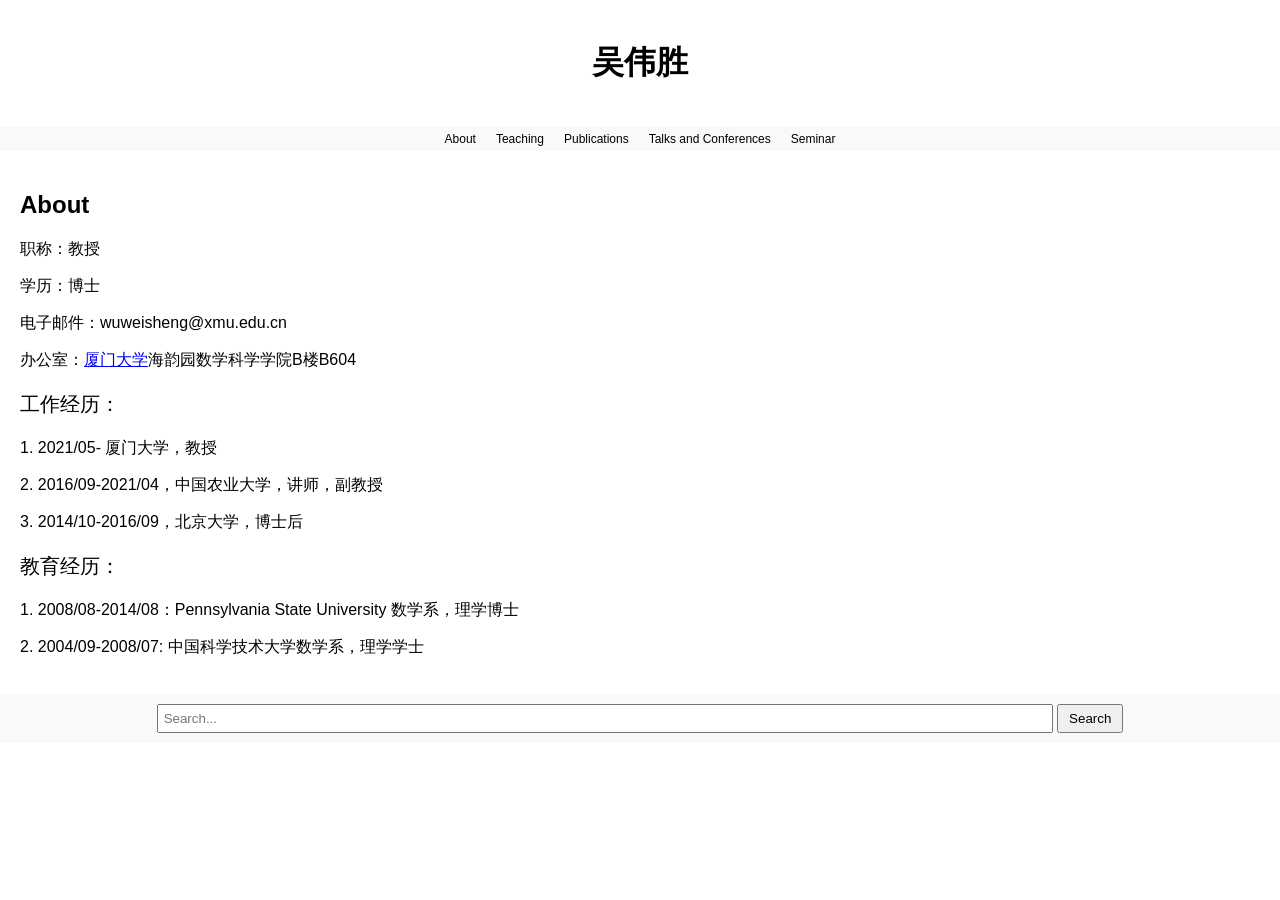
==== index.html @ 091f2430 "Add files via upload" ====
<!DOCTYPE html>
<html lang="en">
<head>
    <meta charset="UTF-8">
    <meta name="viewport" content="width=device-width, initial-scale=1.0">
    <title>吴伟胜 - 个人学术网站</title>
    <style>
        body {
            font-family: Arial, sans-serif;
            margin: 0;
            padding: 0;
            background-color: white;
            color: black;
        }
        header {
            text-align: center;
            padding: 20px;
        }
        nav {
            background-color: #f8f9fa;
            padding: 5px;
            text-align: center;
            display: flex;
            justify-content: center;
            gap: 20px; /* Adjust the gap as needed */
        }
        nav a {
            text-decoration: none;
            color: black;
            font-size: 12px; /* Smaller font size for the nav items */
        }
        nav a:hover {
            text-decoration: underline;
        }
        .content {
            padding: 20px;
            display: none; /* Hide all content sections by default */
        }
        .content.active {
            display: block; /* Show the active content section */
        }
        footer {
            background-color: #f8f9fa;
            padding: 10px;
            text-align: center;
        }
        footer input[type="text"] {
            width: 70%;
            padding: 5px;
        }
        footer input[type="submit"] {
            padding: 5px 10px;
        }
    </style>
</head>
<body>

<header>
    <h1>吴伟胜</h1>
</header>

<nav>
    <a href="#about" class="nav-link" onclick="showContent('about')">About</a>
    <a href="#teaching" class="nav-link" onclick="showContent('teaching')">Teaching</a>
    <a href="#publications" class="nav-link" onclick="showContent('publications')">Publications</a>
    <a href="#talks" class="nav-link" onclick="showContent('talks')">Talks and Conferences</a>
    <a href="#seminar" class="nav-link" onclick="showContent('seminar')">Seminar</a>
</nav>

<div id="about" class="content active">
    <h2>About</h2>
    <p>职称：教授</p> 
    <p>学历：博士</p> 
    <p>电子邮件：wuweisheng@xmu.edu.cn</p> 
    <p>办公室：<a href="https://www.xmu.edu.cn" target="_blank">厦门大学</a>海韵园数学科学学院B楼B604</p>
    <p style="font-size: 20px;">工作经历：</p>
    <p>1. 2021/05- 厦门大学，教授</p>
    <p>2. 2016/09-2021/04，中国农业大学，讲师，副教授</p>  
    <p>3. 2014/10-2016/09，北京大学，博士后</p> 
    <p style="font-size: 20px;">教育经历：</p>
    <p>1. 2008/08-2014/08：Pennsylvania State University 数学系，理学博士 
    <p>2. 2004/09-2008/07: 中国科学技术大学数学系，理学学士</p> 
</div>
<div id="teaching" class="content">
    <h2>Teaching</h2>
    <p>讲授过的本科生课程有《实变函数》、《数学分析I》、《高等数学》、《离散数学》、《测度与积分》等，研究生课程有《遍历论》、《动力系统基础》。</p>
</div>


<div id="publications" class="content">
    <h2>Publications</h2>
    <p style="font-size: 20px;">论文：</p>
    <p>32. Huyi Hu and Weisheng Wu, Unstable entropies along invariant laminations, Journal d'Analyse Mathematique, Accepted.</p>
   <p>31. Weisheng Wu, Volume asymptotics, Margulis function and rigidity beyond nonpositive curvature, Mathematische Annalen, Published Online,
DOI: <url id="" type="url" status="" title="" wc="">https://doi.org/10.1007/s00208-023-02710-x</p></url>   
   <p>30. Xueting Tian and Weisheng Wu, Unstable pressure and thermodynamic formalism in partially hyperbolic systems, Journal of Dynamics and Differential Equations, Published Online,DOI: <url id="" type="url" status="" title="" wc="">https://doi.org/10.1007/s10884-023-10282-2</p></url>  
  
   <p>29. Weisheng Wu, Fei Liu and Fang Wang, On the ergodicity of geodesic flows on surfaces without focal points, Ergodic Theory and Dynamical Systems, Published Online,DOI: https://doi.org/10.1017/etds.2022.114 

   <p>28. Weisheng Wu, On relative metric mean dimension with potential and variational principles, Journal of Dynamics and Differential Equations, 35 (2023), no. 3, 2313-2335.

   <p>27. 
    <a href="E:\xmu\21Wu2021_Article_LocalPressureOfSubsetsAndMeasu.pdf" download>Xiaochen Li and Weisheng Wu, Bernoulli property of equilibrium states for certain partially hyperbolic diffeomorphisms, Journal of Dynamics and Differential Equations, 35 (2023), no. 2, 1843-1862.</a>
   <p style="font-size: 20px;">学术专著：</p>
   <p>刘飞, 王方, 吴伟胜，测地流的动力学，38万字，2019年11月，科学出版社.
</div>

<div id="talks" class="content">
    <h2>Talks and Conferences</h2>
    <p style="font-size: 20px;">研究方向：</p>
    <p>研究方向为动力系统和遍历论。感兴趣的课题包括部分双曲动力系统，黎曼和芬斯勒几何中的测地流，齐性动力系统与丢番图逼近，动力系统中的维数理论等。</p>
    <p style="font-size: 20px;">社会兼职：</p>
    <p>美国《数学评论》(Mathematical Reviews) 评论员、德国《数学文摘》(Zentralblatt MATH) 评论员</p>
</div>

<div id="seminar" class="content">
    <p style="font-size: 20px;">主持项目：</p>
    <p>1. 2023年, 国家高层次青年人才</p>
    <p>2. 2022-2027年，国家重点研发计划青年科学家项目: 部分双曲系统复杂性问题的研究, 项目负责人</p>
    <p>3. 2021-2024年, 国家自然科学基金面上项目: 几类微分动力系统的Kolmogorov-Bernoulli等价性问题, 主持</p>
    <p>4. 2018-2020年, 国家自然科学基金青年科学基金项目: 部分双曲动力系统的非稠密轨道和中间熵, 主持</p>
    <p>5. 2016-2019年, 国家自然科学基金面上项目: 正熵动力系统的不变集、测度和复杂性, 参与</p>
    <p>6. 2015-2016年, 中国博士后科学基金第八批特别资助: 偏双曲动力系统非稠密轨道的Hausdorff维数及相关问题, 主持</p>
    <p>7. 2013年10月, Pritchard Dissertation Fellowship (优秀博士论文奖), Pennsylvania State University</p>

</div>

<!-- Repeat the above div structure for 'teaching', 'publications', 'talks', and 'seminar' with appropriate content -->

<footer>
    <form action="/search" method="get">
        <input type="text" name="query" placeholder="Search...">
        <input type="submit" value="Search">
    </form>
</footer>

<script>
function showContent(sectionId) {
    var contents = document.getElementsByClassName('content');
    for (var i = 0; i < contents.length; i++) {
       contents[i].style.display = 'none';
   }
    document.getElementById(sectionId).style.display = 'block';
}
</script>

</body>
</html>
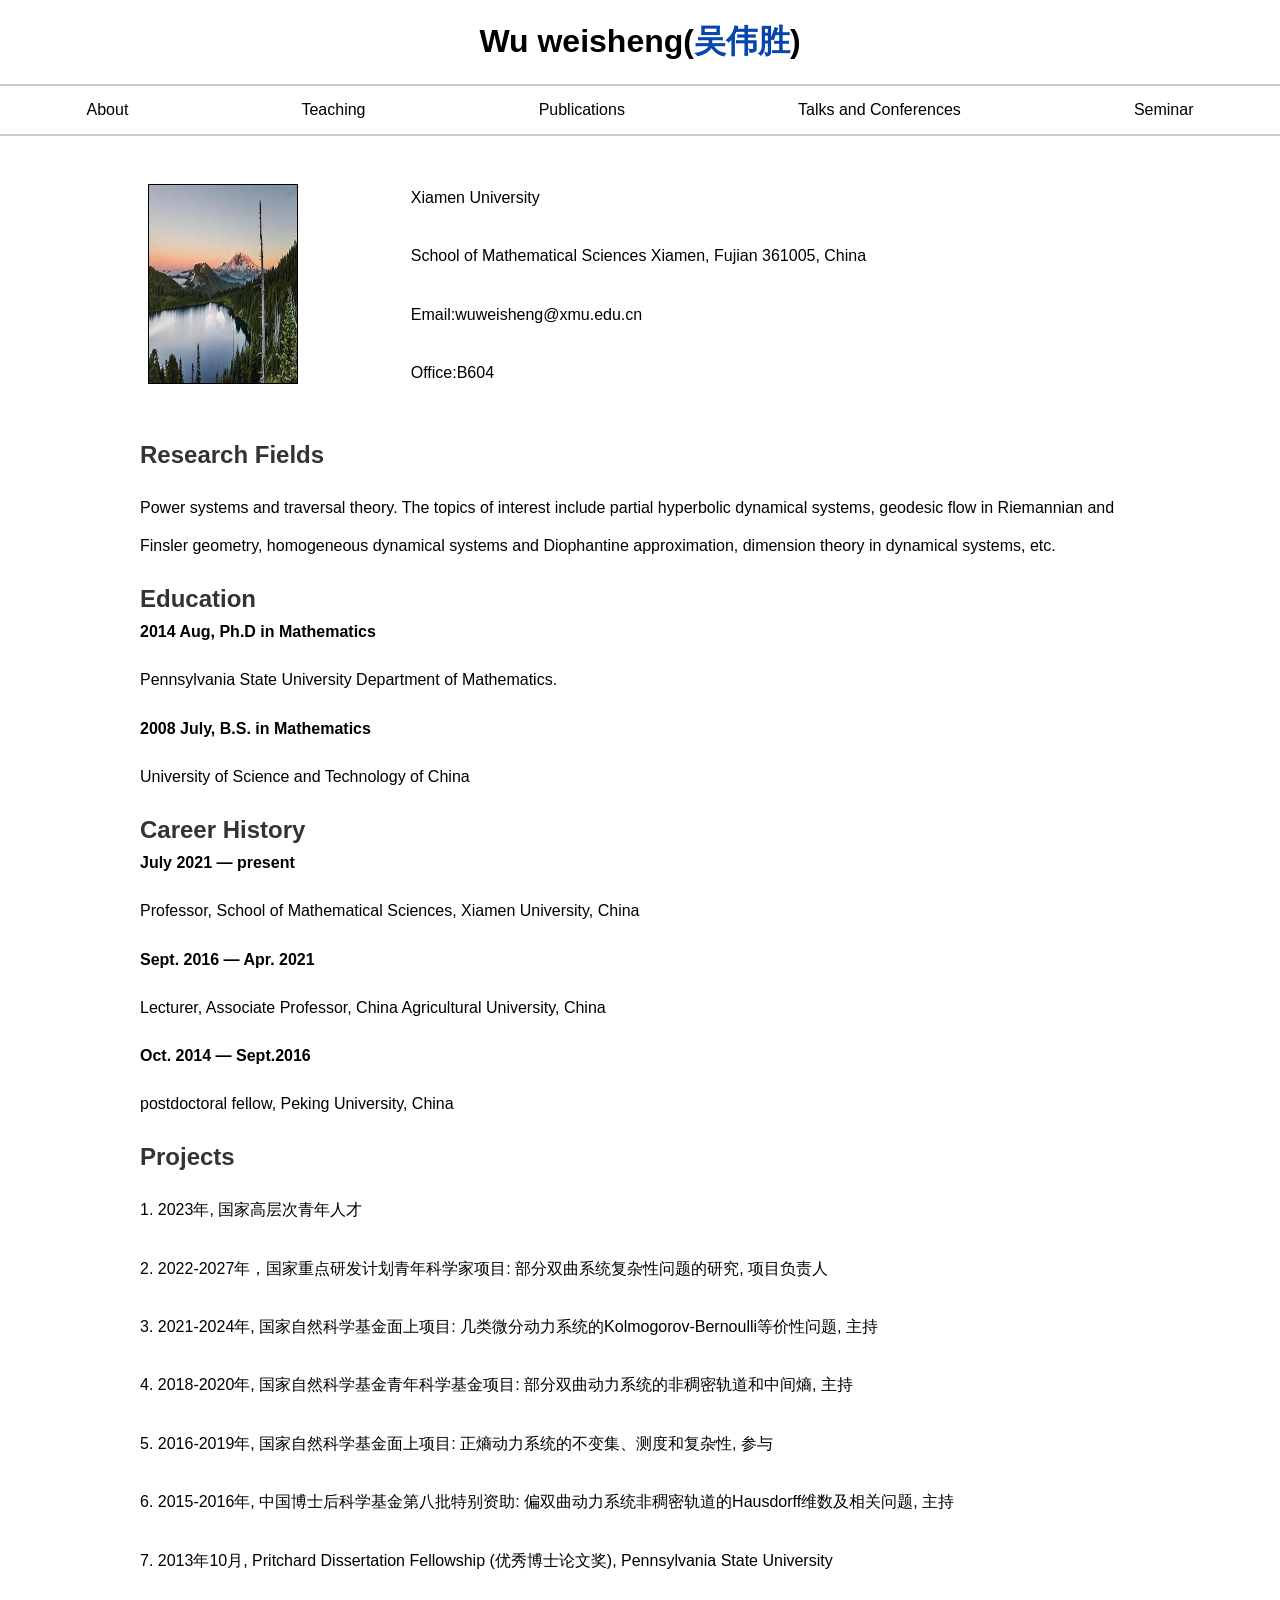
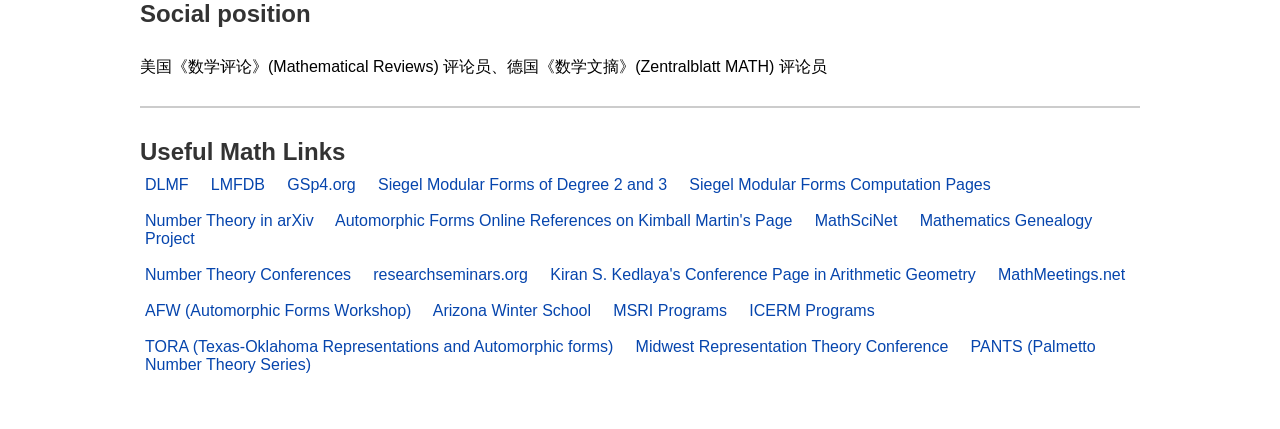
==== commit 18b52440: "Add files via upload" ====
--- a/index.html
+++ b/index.html
@@ -3,146 +3,107 @@
 <head>
     <meta charset="UTF-8">
     <meta name="viewport" content="width=device-width, initial-scale=1.0">
-    <title>吴伟胜 - 个人学术网站</title>
-    <style>
-        body {
-            font-family: Arial, sans-serif;
-            margin: 0;
-            padding: 0;
-            background-color: white;
-            color: black;
-        }
-        header {
-            text-align: center;
-            padding: 20px;
-        }
-        nav {
-            background-color: #f8f9fa;
-            padding: 5px;
-            text-align: center;
-            display: flex;
-            justify-content: center;
-            gap: 20px; /* Adjust the gap as needed */
-        }
-        nav a {
-            text-decoration: none;
-            color: black;
-            font-size: 12px; /* Smaller font size for the nav items */
-        }
-        nav a:hover {
-            text-decoration: underline;
-        }
-        .content {
-            padding: 20px;
-            display: none; /* Hide all content sections by default */
-        }
-        .content.active {
-            display: block; /* Show the active content section */
-        }
-        footer {
-            background-color: #f8f9fa;
-            padding: 10px;
-            text-align: center;
-        }
-        footer input[type="text"] {
-            width: 70%;
-            padding: 5px;
-        }
-        footer input[type="submit"] {
-            padding: 5px 10px;
-        }
-    </style>
+    <title>About - 吴伟胜</title>
+    <link rel="stylesheet" href="styles.css">
 </head>
 <body>
+    <header>
+        <h1>Wu weisheng(<a href="https://math.xmu.edu.cn/info/1081/11192.htm" >吴伟胜</a>)</h1>
+    </header>
+    <nav>
+        <ul class="nav-list">
+            <li class="nav-item"><a href="index.html" class="nav-link">About</a></li>
+            <li class="nav-item"><a href="teaching.html" class="nav-link">Teaching</a></li>
+            <li class="nav-item"><a href="publications.html" class="nav-link">Publications</a></li>
+            <li class="nav-item"><a href="talks.html" class="nav-link">Talks and Conferences</a></li>
+            <li class="nav-item"><a href="seminar.html" class="nav-link">Seminar</a></li>
+        </ul>
+    </nav>
+    <main>
+        <section class="content">
+           <table><tr><td style="padding-right: 10px;">
+            <img src="images.jpg" >
+        </td>
+        
+    
+        <td style="vertical-align: center，font-size: 25px;">
+        <p>Xiamen University</p> 
+            <p>School of Mathematical Sciences
+                Xiamen, Fujian 361005, China</p> 
+            <p>Email:wuweisheng@xmu.edu.cn</p> 
+            <p>Office:B604</p></td>
+    </tr></table>
+            
+                
+           
 
-<header>
-    <h1>吴伟胜</h1>
-</header>
+            
+        
+        <h2>Research Fields</h2>
+            <p>Power systems and traversal theory. The topics of interest include partial hyperbolic dynamical systems, geodesic flow in Riemannian and Finsler geometry, homogeneous dynamical systems and Diophantine approximation, dimension theory in dynamical systems, etc.</p>
+        <h2>Education</h2>
+            <b>2014 Aug, Ph.D in Mathematics</b>
+            <p>Pennsylvania State University Department of Mathematics.</p>
+            <b>2008 July, B.S. in Mathematics</b>
+            <p>University of Science and Technology of China </p>
+        <h2>Career History</h2>
+        <b>July 2021 &#8212; present</b>
+        <p> Professor, School of Mathematical Sciences, Xiamen  University, China</p>
+        <b>Sept. 2016 &#8212; Apr. 2021</b>
+        <p> Lecturer, Associate Professor, China Agricultural University, China</p>
+        <b>Oct. 2014 &#8212; Sept.2016</b>
+        <p> postdoctoral fellow, Peking University,  China</p>
+        <h2>Projects</h2>
+        <p>1. 2023年, 国家高层次青年人才</p>
+        <p>2. 2022-2027年，国家重点研发计划青年科学家项目: 部分双曲系统复杂性问题的研究, 项目负责人</p>
+        <p>3. 2021-2024年, 国家自然科学基金面上项目: 几类微分动力系统的Kolmogorov-Bernoulli等价性问题, 主持</p>
+        <p>4. 2018-2020年, 国家自然科学基金青年科学基金项目: 部分双曲动力系统的非稠密轨道和中间熵, 主持</p>
+        <p>5. 2016-2019年, 国家自然科学基金面上项目: 正熵动力系统的不变集、测度和复杂性, 参与</p>
+        <p>6. 2015-2016年, 中国博士后科学基金第八批特别资助: 偏双曲动力系统非稠密轨道的Hausdorff维数及相关问题, 主持</p>
+        <p>7. 2013年10月, Pritchard Dissertation Fellowship (优秀博士论文奖), Pennsylvania State University</p>
+        <h2>Social position</h2>
+        <p>美国《数学评论》(Mathematical Reviews) 评论员、德国《数学文摘》(Zentralblatt MATH) 评论员</p>
+        
 
-<nav>
-    <a href="#about" class="nav-link" onclick="showContent('about')">About</a>
-    <a href="#teaching" class="nav-link" onclick="showContent('teaching')">Teaching</a>
-    <a href="#publications" class="nav-link" onclick="showContent('publications')">Publications</a>
-    <a href="#talks" class="nav-link" onclick="showContent('talks')">Talks and Conferences</a>
-    <a href="#seminar" class="nav-link" onclick="showContent('seminar')">Seminar</a>
-</nav>
-
-<div id="about" class="content active">
-    <h2>About</h2>
-    <p>职称：教授</p> 
-    <p>学历：博士</p> 
-    <p>电子邮件：wuweisheng@xmu.edu.cn</p> 
-    <p>办公室：<a href="https://www.xmu.edu.cn" target="_blank">厦门大学</a>海韵园数学科学学院B楼B604</p>
-    <p style="font-size: 20px;">工作经历：</p>
-    <p>1. 2021/05- 厦门大学，教授</p>
-    <p>2. 2016/09-2021/04，中国农业大学，讲师，副教授</p>  
-    <p>3. 2014/10-2016/09，北京大学，博士后</p> 
-    <p style="font-size: 20px;">教育经历：</p>
-    <p>1. 2008/08-2014/08：Pennsylvania State University 数学系，理学博士 
-    <p>2. 2004/09-2008/07: 中国科学技术大学数学系，理学学士</p> 
-</div>
-<div id="teaching" class="content">
-    <h2>Teaching</h2>
-    <p>讲授过的本科生课程有《实变函数》、《数学分析I》、《高等数学》、《离散数学》、《测度与积分》等，研究生课程有《遍历论》、《动力系统基础》。</p>
-</div>
-
-
-<div id="publications" class="content">
-    <h2>Publications</h2>
-    <p style="font-size: 20px;">论文：</p>
-    <p>32. Huyi Hu and Weisheng Wu, Unstable entropies along invariant laminations, Journal d'Analyse Mathematique, Accepted.</p>
-   <p>31. Weisheng Wu, Volume asymptotics, Margulis function and rigidity beyond nonpositive curvature, Mathematische Annalen, Published Online,
-DOI: <url id="" type="url" status="" title="" wc="">https://doi.org/10.1007/s00208-023-02710-x</p></url>   
-   <p>30. Xueting Tian and Weisheng Wu, Unstable pressure and thermodynamic formalism in partially hyperbolic systems, Journal of Dynamics and Differential Equations, Published Online,DOI: <url id="" type="url" status="" title="" wc="">https://doi.org/10.1007/s10884-023-10282-2</p></url>  
-  
-   <p>29. Weisheng Wu, Fei Liu and Fang Wang, On the ergodicity of geodesic flows on surfaces without focal points, Ergodic Theory and Dynamical Systems, Published Online,DOI: https://doi.org/10.1017/etds.2022.114 
-
-   <p>28. Weisheng Wu, On relative metric mean dimension with potential and variational principles, Journal of Dynamics and Differential Equations, 35 (2023), no. 3, 2313-2335.
-
-   <p>27. 
-    <a href="E:\xmu\21Wu2021_Article_LocalPressureOfSubsetsAndMeasu.pdf" download>Xiaochen Li and Weisheng Wu, Bernoulli property of equilibrium states for certain partially hyperbolic diffeomorphisms, Journal of Dynamics and Differential Equations, 35 (2023), no. 2, 1843-1862.</a>
-   <p style="font-size: 20px;">学术专著：</p>
-   <p>刘飞, 王方, 吴伟胜，测地流的动力学，38万字，2019年11月，科学出版社.
-</div>
-
-<div id="talks" class="content">
-    <h2>Talks and Conferences</h2>
-    <p style="font-size: 20px;">研究方向：</p>
-    <p>研究方向为动力系统和遍历论。感兴趣的课题包括部分双曲动力系统，黎曼和芬斯勒几何中的测地流，齐性动力系统与丢番图逼近，动力系统中的维数理论等。</p>
-    <p style="font-size: 20px;">社会兼职：</p>
-    <p>美国《数学评论》(Mathematical Reviews) 评论员、德国《数学文摘》(Zentralblatt MATH) 评论员</p>
-</div>
-
-<div id="seminar" class="content">
-    <p style="font-size: 20px;">主持项目：</p>
-    <p>1. 2023年, 国家高层次青年人才</p>
-    <p>2. 2022-2027年，国家重点研发计划青年科学家项目: 部分双曲系统复杂性问题的研究, 项目负责人</p>
-    <p>3. 2021-2024年, 国家自然科学基金面上项目: 几类微分动力系统的Kolmogorov-Bernoulli等价性问题, 主持</p>
-    <p>4. 2018-2020年, 国家自然科学基金青年科学基金项目: 部分双曲动力系统的非稠密轨道和中间熵, 主持</p>
-    <p>5. 2016-2019年, 国家自然科学基金面上项目: 正熵动力系统的不变集、测度和复杂性, 参与</p>
-    <p>6. 2015-2016年, 中国博士后科学基金第八批特别资助: 偏双曲动力系统非稠密轨道的Hausdorff维数及相关问题, 主持</p>
-    <p>7. 2013年10月, Pritchard Dissertation Fellowship (优秀博士论文奖), Pennsylvania State University</p>
-
-</div>
-
-<!-- Repeat the above div structure for 'teaching', 'publications', 'talks', and 'seminar' with appropriate content -->
-
-<footer>
-    <form action="/search" method="get">
-        <input type="text" name="query" placeholder="Search...">
-        <input type="submit" value="Search">
-    </form>
-</footer>
-
-<script>
-function showContent(sectionId) {
-    var contents = document.getElementsByClassName('content');
-    for (var i = 0; i < contents.length; i++) {
-       contents[i].style.display = 'none';
-   }
-    document.getElementById(sectionId).style.display = 'block';
-}
-</script>
-
+        <section class="useful-links">
+            <h2>Useful Math Links</h2>
+                <ul>
+                    <li><a href="https://dlmf.nist.gov" >DLMF</a> &nbsp;&nbsp;&nbsp;
+                        <a href="http://www.lmfdb.org/" >LMFDB</a> &nbsp;&nbsp;&nbsp;
+                        <a href="http://gsp4explorer.org/gsp4org/gsp4_htdocs/index_dev.htm" >GSp4.org</a> &nbsp;&nbsp;&nbsp;
+                        <a href="http://smf.compositio.nl/" >Siegel Modular Forms of Degree 2 and 3</a> &nbsp;&nbsp;&nbsp;
+                        <a href="http://siegelmodularforms.org" >Siegel Modular Forms Computation Pages</a>
+                        <br>
+                        <br>
+                        
+                        <li><a href="https://arxiv.org/list/math.NT/recent" >Number Theory in arXiv</a> &nbsp;&nbsp;&nbsp;
+                        <a href="https://math.ou.edu/~kmartin/afrefs.html" >Automorphic Forms Online References on Kimball Martin's Page</a> &nbsp;&nbsp;&nbsp; 
+                        <a href="https://mathscinet.ams.org/mathscinet" >MathSciNet</a> &nbsp;&nbsp;&nbsp; 
+                        <a href="https://www.genealogy.math.ndsu.nodak.edu/index.php" >Mathematics Genealogy Project</a>
+                        <br>
+                        <br>
+                        
+                        <li><a href="http://www.numbertheory.org/ntw/N3.html" >Number Theory Conferences</a> &nbsp;&nbsp;&nbsp;
+                        <a href="https://researchseminars.org" >researchseminars.org</a> &nbsp;&nbsp;&nbsp;
+                        <a href="https://mathweb.ucsd.edu/~kedlaya/cgi-bin/confs.cgi" >Kiran S. Kedlaya's Conference Page in Arithmetic Geometry</a> &nbsp;&nbsp;&nbsp;
+                        <a href="https://mathmeetings.net" >MathMeetings.net</a>
+                        <br>
+                        <br>
+                        
+                        <li><a href="http://automorphicformsworkshop.org/" >AFW (Automorphic Forms Workshop)</a> &nbsp;&nbsp;&nbsp; 
+                        <a href="https://swc-math.github.io/aws/2024/index.html" >Arizona Winter School</a> &nbsp;&nbsp;&nbsp;
+                        <a href="https://www.msri.org/web/msri/scientific/programs" >MSRI Programs</a> &nbsp;&nbsp;&nbsp;
+                        <a href="https://icerm.brown.edu/programs/" >ICERM Programs</a> 
+                        <br>
+                        <br>
+                        
+                        <li><a href="http://www.math.unt.edu/~richter/TORA.html" >TORA (Texas-Oklahoma Representations and Automorphic forms)</a> &nbsp;&nbsp;&nbsp;
+                        <a href="https://www.math.uni-bonn.de/people/fintzen/2022MRTC/iabout.html" >Midwest Representation Theory Conference</a> &nbsp;&nbsp;&nbsp;
+                        <a href="https://people.math.sc.edu/boylan/pantshome.html" >PANTS (Palmetto Number Theory Series)</a>
+                        
+                </ul>
+        </section>   
+        
+    </main>
 </body>
 </html>
--- a/styles.css
+++ b/styles.css
@@ -0,0 +1,162 @@
+* {
+  margin: 0px;
+  padding: 0;
+  box-sizing: border-box;
+}
+ol {
+  margin-left: 20px; /* 为有序列表添加左侧外边距 */
+  margin-right: 20px; /* 为有序列表添加右侧外边距 */
+  margin-top: 10px; /* 为有序列表添加顶部外边距 */
+  margin-bottom: 10px; /* 为有序列表添加底部外边距 */
+  padding: 0; /* 移除默认的内边距 */
+  list-style-position: inside; /* 使列表标记位于文本内部 */
+}
+
+/* 如果您想要更精细地控制，可以单独设置每个方向的外边距： *
+ol {
+  margin-top: 10px;    /* 顶部外边距 * /
+  margin-right: 20px;   /* 右侧外边距 * /
+  margin-bottom: 10px;   /* 底部外边距 * /
+}
+  font-size: 24px; /* 标题大小 */
+ 
+  
+   /* h2 与下一个元素（如 p 标签）之间的距离 */
+
+p {
+  font-size: 16px; /* 段落字体大小 */
+  line-height: 2.4; /* 行高，可以调整以增加或减少行间距 */
+  margin-top: 20px;
+  margin-bottom: 20px; /* 段落之间的距离 */
+  
+}
+ul {
+  list-style: none; /* 移除默认的列表标记 */
+    margin: 5px; /* 为 ul 元素添加外边距 */
+    padding: 10; /* 移除默认的内边距 */
+    list-style: none; /* 移除默认的列表标记 */
+}
+
+
+table {
+  border-collapse: collapse;
+  width: 100%;
+
+}
+
+td {
+  padding: 8px;
+  vertical-align: middle;
+  text-align: left; /* 水平居中对齐单元格内容 */
+  word-break: break-word; /* 长单词换行 */
+  overflow-wrap: break-word; /* 长URL或无法在单元格中完整显示的文本换行 */
+  
+}
+
+img {
+  width: 150px; /* 设置图片宽度为300像素 */
+  height: 200px; /* 设置图片高度为200像素 */
+  border: thin solid black; /* 设置图片边框 */
+  
+}
+
+a {
+  text-decoration: none;
+  color: #0645AD; /* A nice blue */
+}
+
+a:hover {
+  text-decoration: underline;
+}
+
+.fullname {
+  font-size: 130%;
+  padding-bottom: 18px;
+}
+body {
+  font-family: Arial, sans-serif;
+  background-color: white;
+  color: black;
+}
+
+header {
+  background-color: white;
+  padding: 20px;
+  text-align: center;
+}
+
+nav {
+  background-color: white;
+  padding: 10px 0;
+  display: space-between;
+  justify-content: center; /* 使导航项在容器中居中对齐 */
+  align-items: center;
+  border-top: 2px solid #ccc; /* 上方灰色线条 */
+    border-bottom: 2px solid #ccc; /* 下方灰色线条 */
+}
+
+.nav-list {
+  list-style: none;
+  display: flex;
+  flex-wrap: wrap; /* 允许换行 */
+  gap: 10px; /* 调整间距以确保所有项都能放下 */
+}
+
+.nav-item {
+  flex-grow: 1; /* 导航项根据内容增长 */
+  text-align: center; /* 文本居中对齐 */
+}
+
+.nav-link {
+  text-decoration: none;
+  color: black;
+  font-size: 16px; /* 调整字体大小以适应一行显示 */
+  padding: 10px 15px;
+  transition: color 0.3s ease;
+}
+
+.nav-link:hover {
+  color: gray;
+}
+
+
+.content {
+  
+  padding: 15px;
+  max-width: 1000px; /* 根据需要调整最大宽度 */
+}
+main {
+  display: flex;
+  flex-direction: column; /* 设置主轴为垂直方向 */
+  align-items: center; /* 垂直居中对齐子元素 */
+  padding: 15px; /* 主容器的内边距 */
+}
+
+.content, .useful-links {
+  width: 100%; /* 设置宽度 */
+  max-width: 1000px; /* 最大宽度 */
+  margin-bottom: 20px; /* 底部外边距，为上下部分之间提供间距 */
+  padding: 0px; /* 内边距 */
+}
+
+
+
+
+
+
+.useful-links {
+  border-top: 2px solid #ccc; /* 在模块上方添加灰色线条 */
+  padding-top: 10px; /* 在线条和内容之间添加一些间距 */
+  margin-top: 0px; /* 在模块上方添加一些外边距 */
+  
+}
+
+.useful-links p {
+  color: #666;
+}
+h2 {
+  font-size: 24px; /* 标题大小 */
+  color: #333; /* 标题颜色 */
+  margin-top: 20px;
+  margin-bottom: 10px; /* 标题与下一模块之间的底部外边距 */
+}
